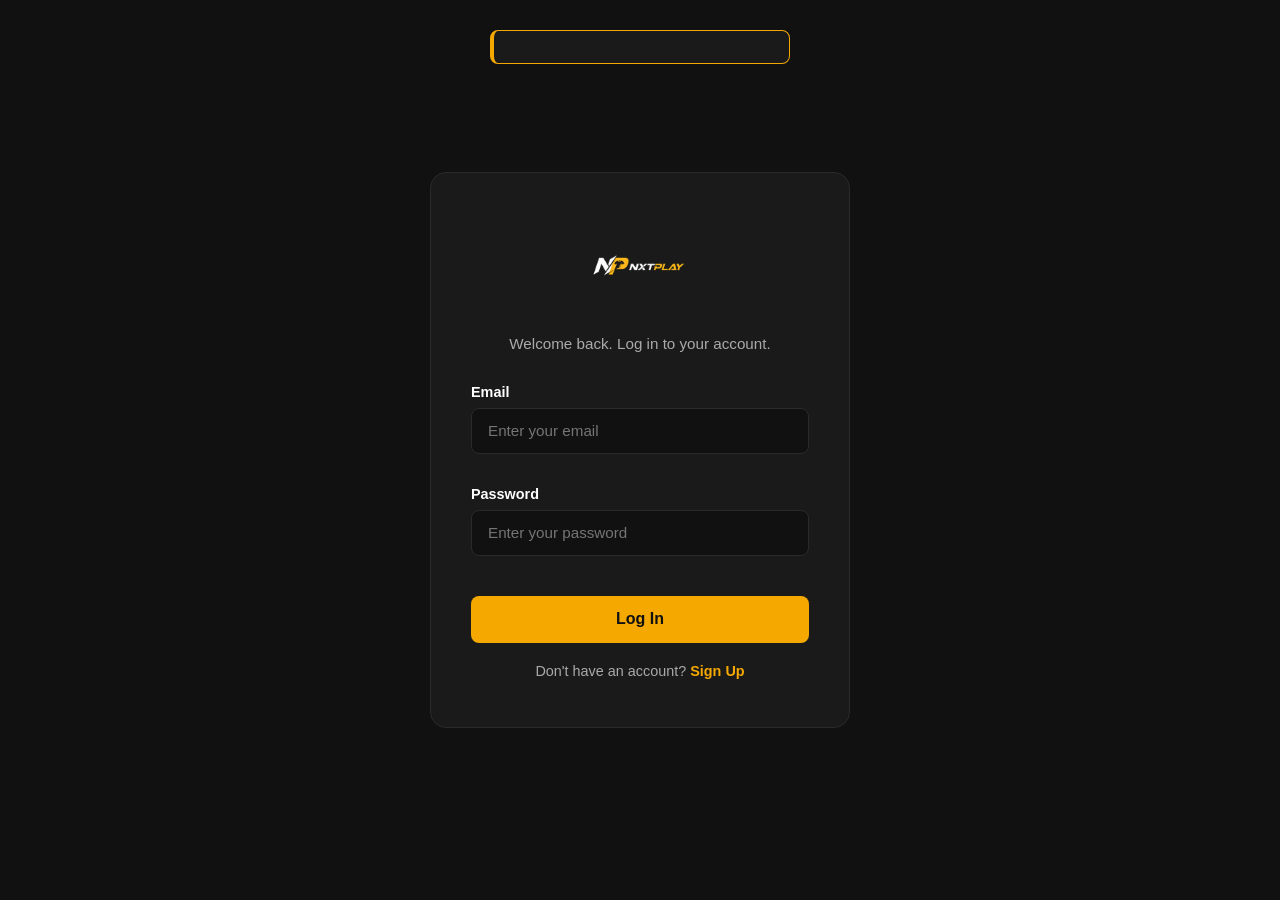
==== login.html @ c390a51c "Add files via upload" ====
<!DOCTYPE html>
<html lang="en">

<head>
  <meta charset="UTF-8">
  <meta name="viewport" content="width=device-width, initial-scale=1.0">
  <title>NXTPLAY — Login</title>
  <link rel="stylesheet" href="/css/login.css">
</head>

<body>

  <div id="login-page">

    <div id="login-card">

      <div id="login-header">
        <img src="/images/navbarLogo.png" alt="NXTPLAY Logo">
        <p>Welcome back. Log in to your account.</p>
      </div>

      <div id="login-form">

        <div class="form-group">
          <label for="email">Email</label>
          <input type="email" id="email" placeholder="Enter your email" required>
          <span class="field-error" id="email-error"></span>
        </div>

        <div class="form-group">
          <label for="password">Password</label>
          <input type="password" id="password" placeholder="Enter your password" required>
          <span class="field-error" id="password-error"></span>
        </div>

        <button id="login-btn">Log In</button>

        <p id="signup-text">Don't have an account? <a href="../signup.html">Sign Up</a></p>

      </div>

    </div>

  </div>

  <div id="alert-box" class="hidden">
    <p id="alert-message"></p>
  </div>

  <script src="login.js"></script>

</body>

</html>
---- css/login.css ----
* {
  margin: 0;
  padding: 0;
  box-sizing: border-box;
}

body {
  background-color: #111111;
  font-family: Arial, Helvetica, sans-serif;
   min-height: 100vh;        
  display: flex;            
  align-items: center;      
  justify-content: center;
}

#login-page {
  min-height: 100vh;
  width: 100%;
  display: flex;
  align-items: center;
  justify-content: center;
  padding: 2rem 0;
}

#login-card {
  background-color: #1a1a1a;
  border: 1px solid #2a2a2a;
  border-radius: 16px;
  padding: 3rem 2.5rem;
  width: 100%;
  max-width: 420px;
}

#login-header {
  text-align: center;
  margin-bottom: 2rem;
}

#login-header img {
  width: 140px;
  margin-bottom: 1rem;
}

#login-header p {
  color: #aaaaaa;
  font-size: 0.95rem;
}

.form-group {
  display: flex;
  flex-direction: column;
  gap: 0.5rem;
  margin-bottom: 1.25rem;
}

.form-group label {
  color: #ffffff;
  font-size: 0.9rem;
  font-weight: 600;
}

.form-group input {
  background-color: #111111;
  border: 1px solid #2a2a2a;
  border-radius: 8px;
  padding: 0.85rem 1rem;
  color: #ffffff;
  font-size: 0.95rem;
  outline: none;
  transition: border-color 0.2s;
}

.form-group input:focus {
  border-color: #F5A800;
}

#login-btn {
  width: 100%;
  padding: 0.9rem;
  background-color: #F5A800;
  color: #111111;
  font-size: 1rem;
  font-weight: 700;
  border: none;
  border-radius: 8px;
  cursor: pointer;
  margin-top: 0.5rem;
  transition: background-color 0.2s;
}

#login-btn:hover {
  background-color: #d4900a;
}

#signup-text {
  text-align: center;
  color: #aaaaaa;
  font-size: 0.9rem;
  margin-top: 1.25rem;
}

#signup-text a {
  color: #F5A800;
  text-decoration: none;
  font-weight: 600;
}

#signup-text a:hover {
  text-decoration: underline;
}


#alert-box {
  position: fixed;
  top: 30px;
  left: 50%;
  transform: translateX(-50%);
  background-color: #1a1a1a;
  border: 1px solid #F5A800;
  border-left: 4px solid #F5A800;
  border-radius: 8px;
  padding: 1rem 1.5rem;
  z-index: 9999;
  min-width: 300px;
  text-align: center;
}

#alert-message {
  color: #ffffff;
  font-size: 0.95rem;
  font-weight: 600;
}

.field-error {
  color: #ff4444;
  font-size: 0.8rem;
  margin-top: 0.25rem;
  display: block;
}

.input-error {
  border-color: #ff4444 !important;
}
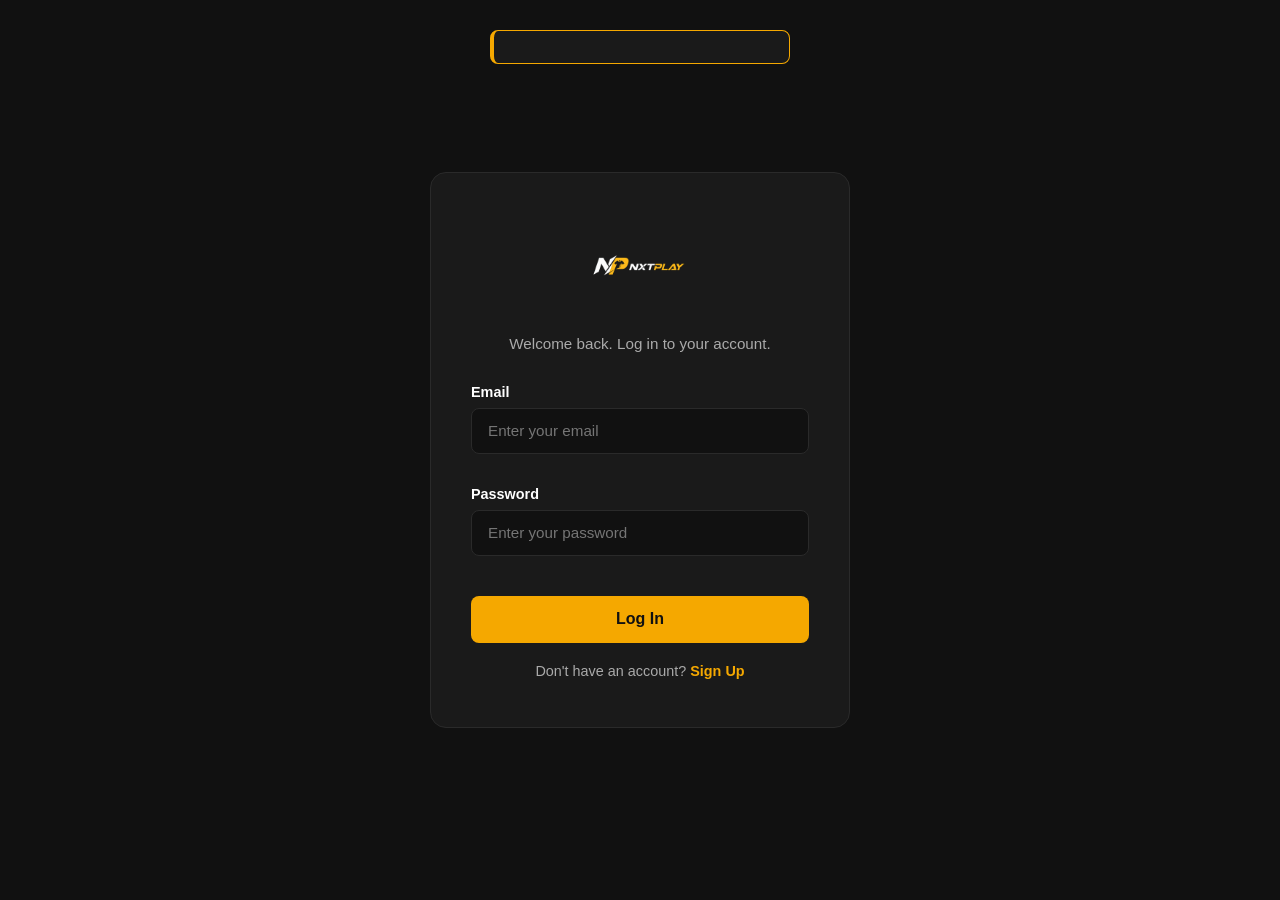
==== commit 52e68ca2: "Add files via upload" ====
--- a/login.html
+++ b/login.html
@@ -35,7 +35,7 @@
 
         <button id="login-btn">Log In</button>
 
-        <p id="signup-text">Don't have an account? <a href="../signup.html">Sign Up</a></p>
+        <p id="signup-text">Don't have an account? <a href="./signup.html">Sign Up</a></p>
 
       </div>
 
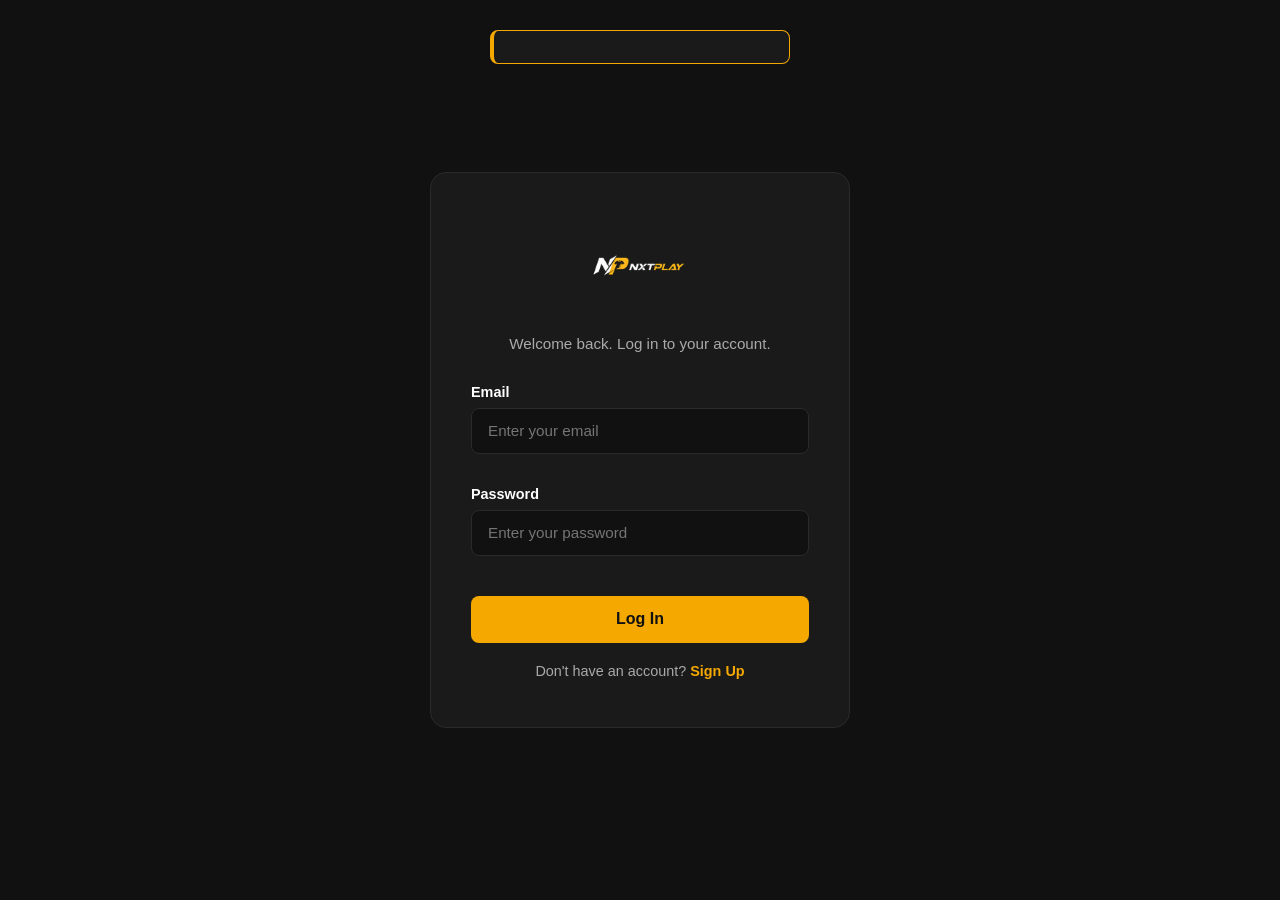
==== commit add08c91: "Add files via upload" ====
--- a/login.html
+++ b/login.html
@@ -35,7 +35,7 @@
 
         <button id="login-btn">Log In</button>
 
-        <p id="signup-text">Don't have an account? <a href="./signup.html">Sign Up</a></p>
+        <p id="signup-text">Don't have an account? <a href="../signup.html">Sign Up</a></p>
 
       </div>
 
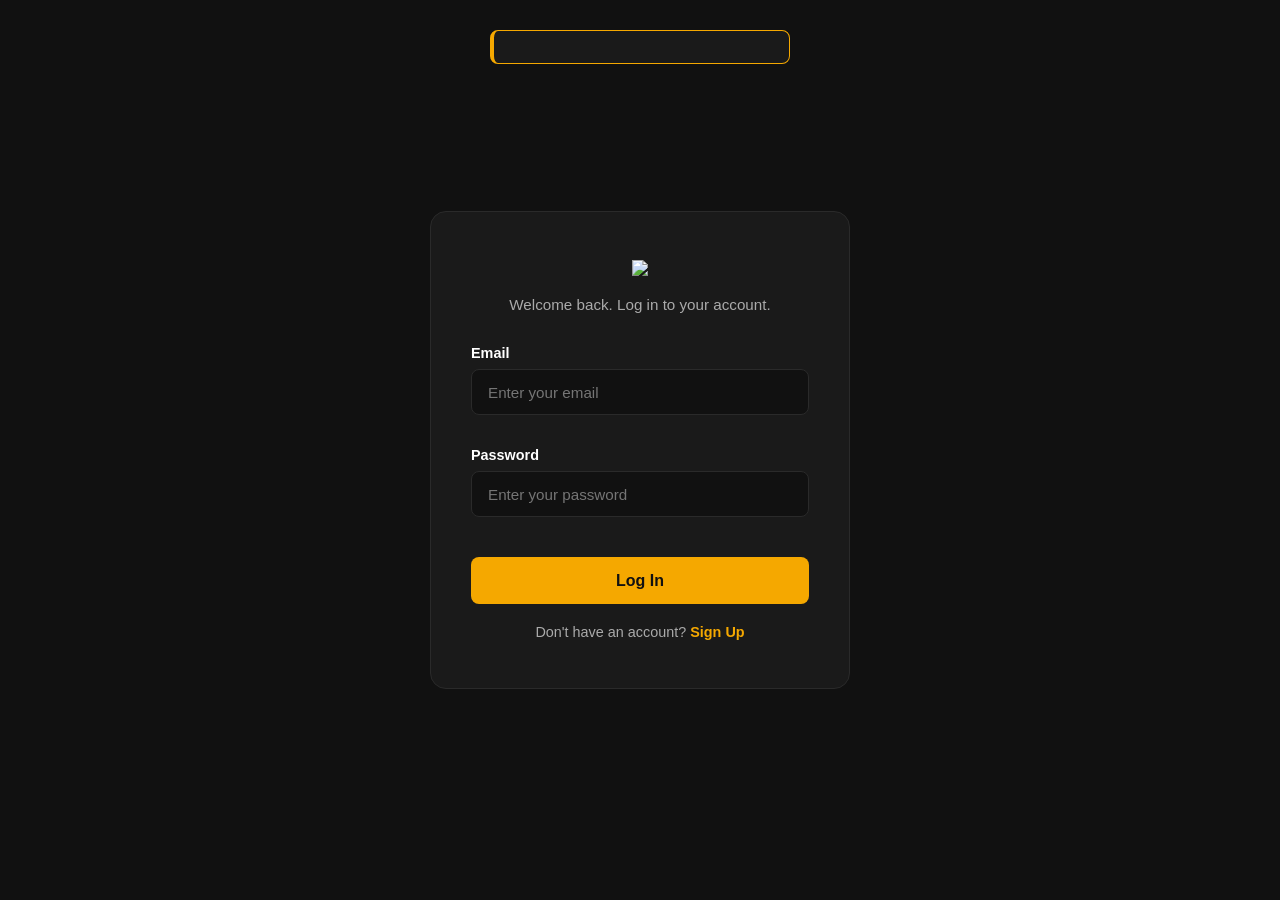
==== commit 34789fd0: "Add files via upload" ====
--- a/login.html
+++ b/login.html
@@ -5,7 +5,7 @@
   <meta charset="UTF-8">
   <meta name="viewport" content="width=device-width, initial-scale=1.0">
   <title>NXTPLAY — Login</title>
-  <link rel="stylesheet" href="/css/login.css">
+  <link rel="stylesheet" href="./css/login.css">
 </head>
 
 <body>
@@ -15,7 +15,7 @@
     <div id="login-card">
 
       <div id="login-header">
-        <img src="/images/navbarLogo.png" alt="NXTPLAY Logo">
+        <img src="./images/navbarLogo.png alt=" NXTPLAY Logo">
         <p>Welcome back. Log in to your account.</p>
       </div>
 
@@ -35,7 +35,7 @@
 
         <button id="login-btn">Log In</button>
 
-        <p id="signup-text">Don't have an account? <a href="../signup.html">Sign Up</a></p>
+        <p id="signup-text">Don't have an account? <a href="./signup.html">Sign Up</a></p>
 
       </div>
 
